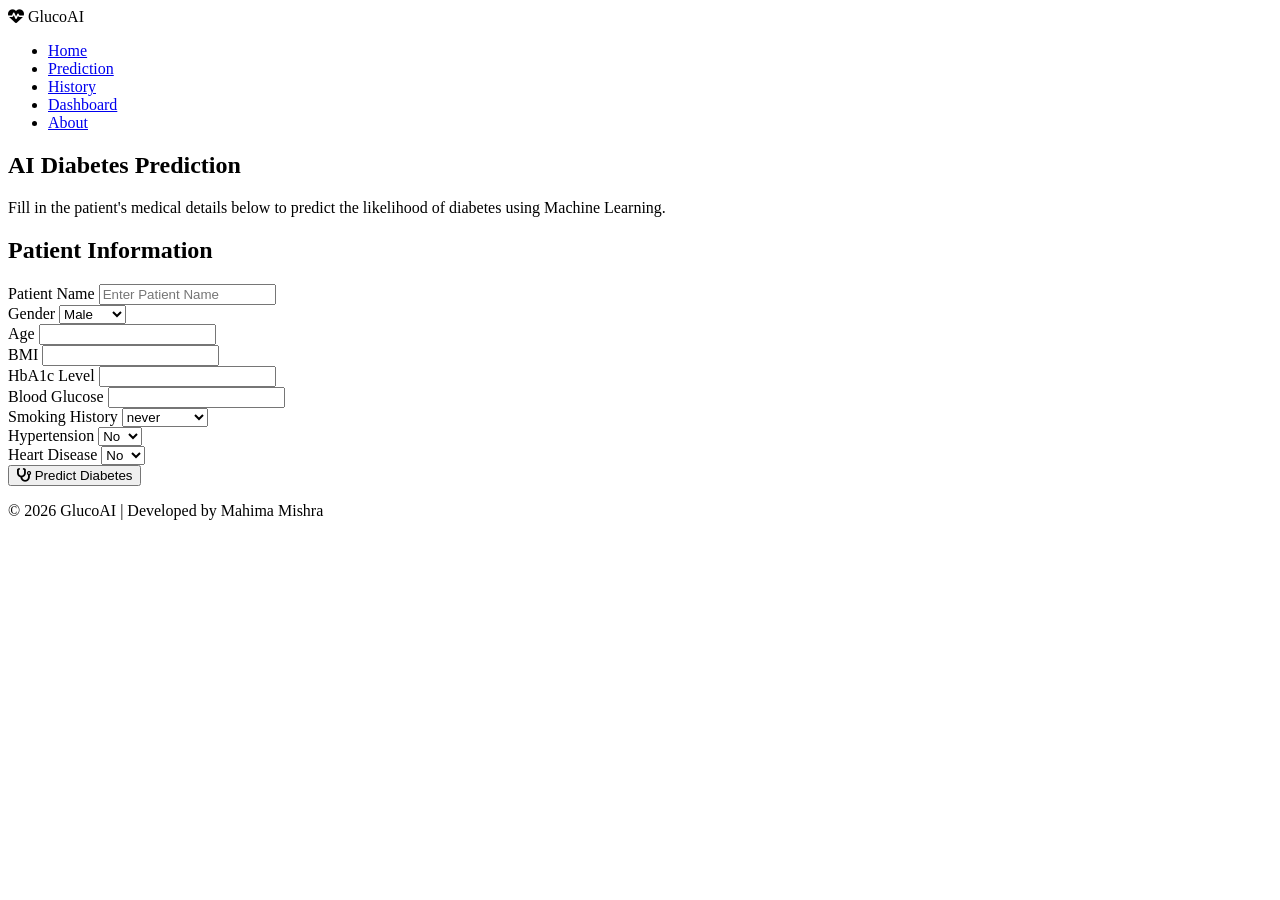
==== templates/predict.html @ 879b3b70 "Add GlucoAI diabetes prediction project" ====
<!DOCTYPE html>
<html lang="en">
<head>
<meta charset="UTF-8">
<meta name="viewport" content="width=device-width, initial-scale=1.0">
<title>Prediction | GlucoAI</title>

<link rel="stylesheet" href="{{ url_for('static', filename='style.css') }}">

<link href="https://fonts.googleapis.com/css2?family=Poppins:wght@300;400;500;600;700&display=swap" rel="stylesheet">

<link rel="stylesheet"
href="https://cdnjs.cloudflare.com/ajax/libs/font-awesome/6.7.1/css/all.min.css">

</head>

<body>

<!-- Navbar -->

<nav>

<div class="logo">
<i class="fa-solid fa-heart-pulse"></i>
GlucoAI
</div>

<ul>

<li><a href="/">Home</a></li>

<li><a href="/predict">Prediction</a></li>

<li><a href="/history">History</a></li>

<li><a href="/dashboard">Dashboard</a></li>

<li><a href="/about">About</a></li>

</ul>

</nav>

<!-- Header -->

<section class="page-title">

<h1>AI Diabetes Prediction</h1>

<p>

Fill in the patient's medical details below to predict
the likelihood of diabetes using Machine Learning.

</p>

</section>

<!-- Prediction Form -->

<section class="predict-container">

<div class="predict-card">

<h2>Patient Information</h2>

<form action="/predict" method="POST">

<div class="row">

<div class="input-box">

<label>Patient Name</label>

<input type="text"
name="name"
placeholder="Enter Patient Name"
required>

</div>

<div class="input-box">

<label>Gender</label>

<select name="gender">

<option value="Male">Male</option>

<option value="Female">Female</option>

</select>

</div>

</div>

<div class="row">

<div class="input-box">

<label>Age</label>

<input type="number"
name="age"
required>

</div>

<div class="input-box">

<label>BMI</label>

<input type="number"
step="0.1"
name="bmi"
required>

</div>

</div>

<div class="row">

<div class="input-box">

<label>HbA1c Level</label>

<input type="number"
step="0.1"
name="hba1c"
required>

</div>

<div class="input-box">

<label>Blood Glucose</label>

<input type="number"
name="glucose"
required>

</div>

</div>

<div class="row">

<div class="input-box">

<label>Smoking History</label>

<select name="smoking_history">

<option>never</option>

<option>former</option>

<option>current</option>

<option>not current</option>

<option>No Info</option>

</select>

</div>

<div class="input-box">

<label>Hypertension</label>

<select name="hypertension">

<option value="0">No</option>

<option value="1">Yes</option>

</select>

</div>

</div>

<div class="row">

<div class="input-box">

<label>Heart Disease</label>

<select name="heart_disease">

<option value="0">No</option>

<option value="1">Yes</option>

</select>

</div>

</div>

<button type="submit">

<i class="fa-solid fa-stethoscope"></i>

Predict Diabetes

</button>

</form>

</div>

</section>

<footer>

<p>

© 2026 GlucoAI | Developed by Mahima Mishra

</p>

</footer>

</body>
</html>
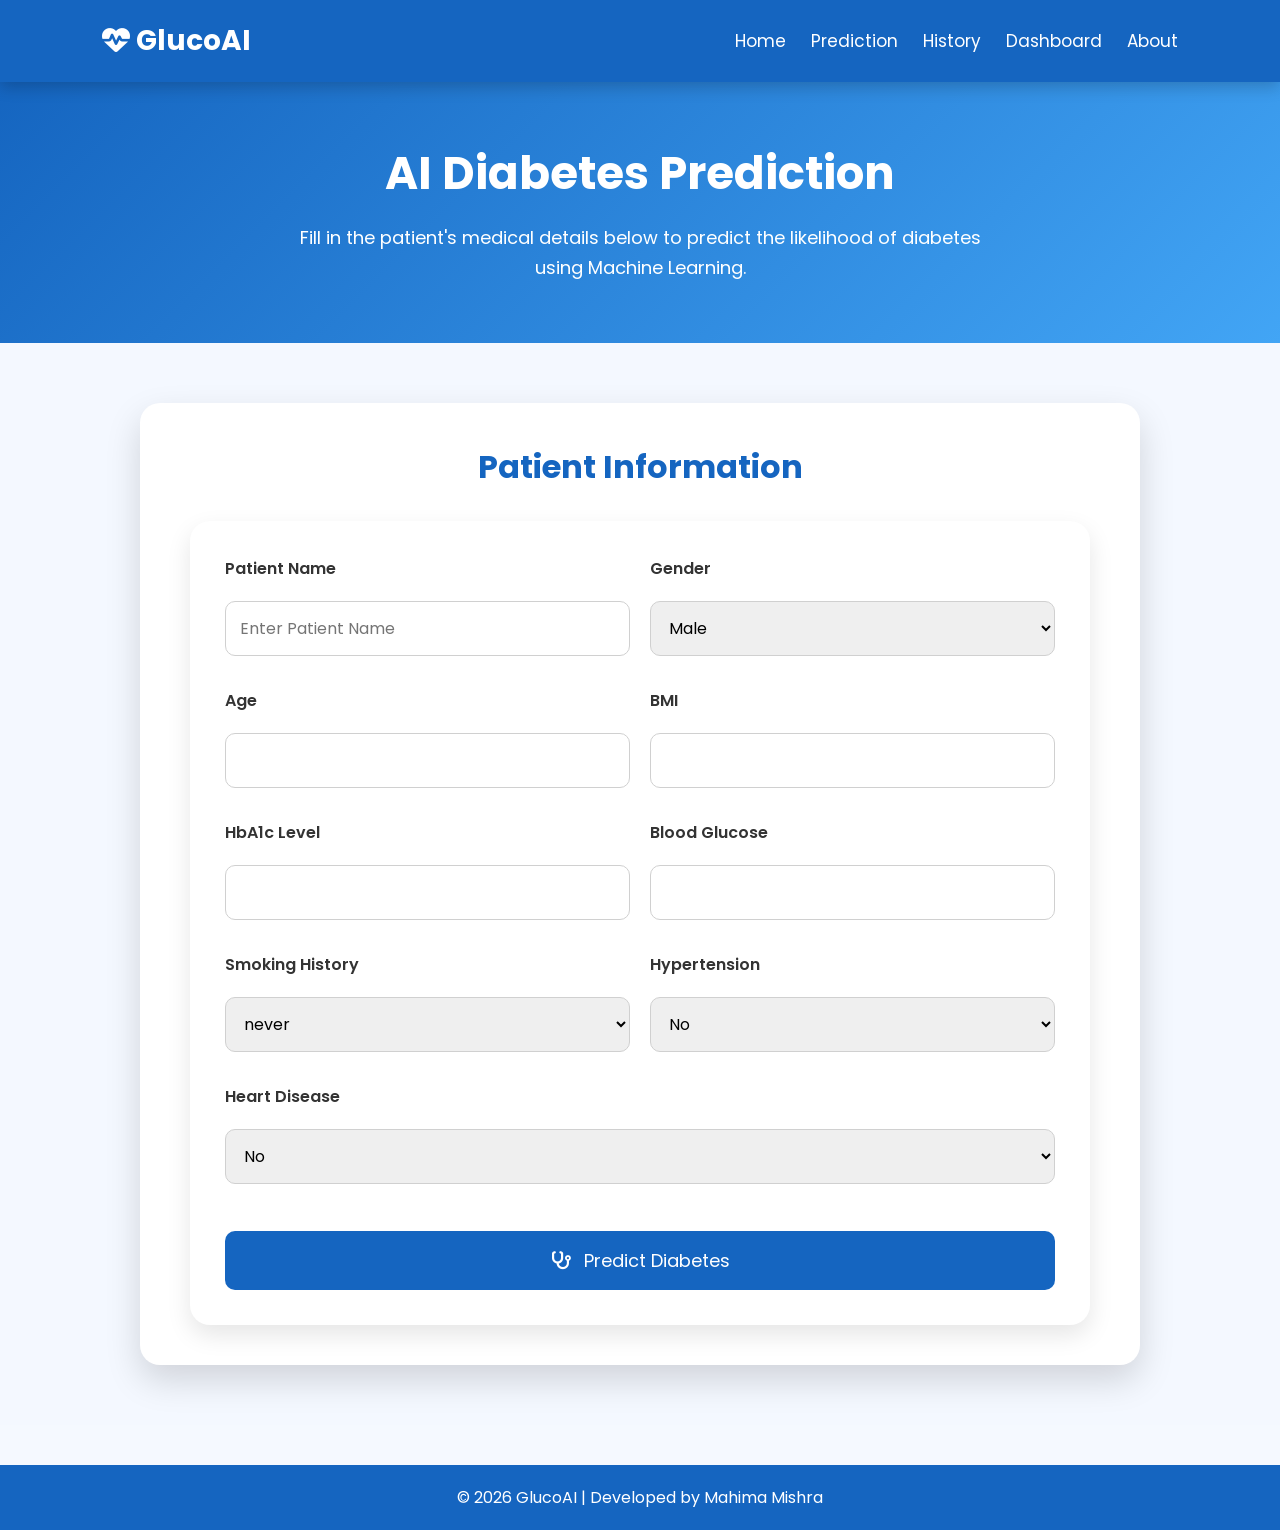
==== commit 3da03f1b: "index file changed properly" ====
--- a/templates/predict.html
+++ b/templates/predict.html
@@ -5,7 +5,8 @@
 <meta name="viewport" content="width=device-width, initial-scale=1.0">
 <title>Prediction | GlucoAI</title>
 
-<link rel="stylesheet" href="{{ url_for('static', filename='style.css') }}">
+<!-- <link rel="stylesheet" href="{{ url_for('static', filename='style.css') }}"> -->
+<link rel="stylesheet" href="../static/style.css" />
 
 <link href="https://fonts.googleapis.com/css2?family=Poppins:wght@300;400;500;600;700&display=swap" rel="stylesheet">
 
--- a/static/style.css
+++ b/static/style.css
@@ -0,0 +1,1446 @@
+*{
+    margin:0;
+    padding:0;
+    box-sizing:border-box;
+    font-family:'Poppins',sans-serif;
+    scroll-behavior:smooth;
+}
+
+body{
+    background:#f5f9ff;
+}
+
+/* Navbar */
+
+nav{
+    width:100%;
+    background:#1565C0;
+    color:white;
+    display:flex;
+    justify-content:space-between;
+    align-items:center;
+    padding:20px 8%;
+    position:fixed;
+    top:0;
+    z-index:1000;
+    box-shadow:0 5px 15px rgba(0,0,0,.2);
+}
+
+.logo{
+    font-size:28px;
+    font-weight:bold;
+}
+
+nav ul{
+    display:flex;
+    list-style:none;
+}
+
+nav ul li{
+    margin-left:25px;
+}
+
+nav ul li a{
+    color:white;
+    text-decoration:none;
+    font-size:17px;
+    transition:.3s;
+}
+
+nav ul li a:hover{
+    color:#FFD54F;
+}
+
+/* Hero */
+
+.hero{
+    min-height:100vh;
+    display:flex;
+    justify-content:space-between;
+    align-items:center;
+    padding:120px 8%;
+    background:linear-gradient(135deg,#2196F3,#42A5F5);
+    color:white;
+}
+
+.left{
+    width:50%;
+}
+
+.left h1{
+    font-size:55px;
+    margin-bottom:20px;
+}
+
+.left h1 span{
+    color:#FFEB3B;
+}
+
+.left p{
+    font-size:20px;
+    line-height:35px;
+    margin-bottom:35px;
+}
+
+.btn{
+    display:inline-block;
+    padding:15px 35px;
+    background:white;
+    color:#1565C0;
+    border-radius:50px;
+    text-decoration:none;
+    font-weight:bold;
+    transition:.3s;
+}
+
+.btn:hover{
+    transform:scale(1.05);
+}
+
+.right{
+    width:45%;
+    text-align:center;
+}
+
+.right img{
+    width:350px;
+}
+
+/* Features */
+
+.features{
+    display:grid;
+    grid-template-columns:repeat(auto-fit,minmax(220px,1fr));
+    gap:30px;
+    padding:80px 8%;
+}
+
+.box{
+    background:white;
+    padding:35px;
+    border-radius:15px;
+    text-align:center;
+    box-shadow:0 10px 25px rgba(0,0,0,.1);
+    transition:.3s;
+}
+
+.box:hover{
+    transform:translateY(-10px);
+}
+
+.box i{
+    font-size:45px;
+    color:#1565C0;
+    margin-bottom:20px;
+}
+
+.box h2{
+    margin-bottom:15px;
+}
+
+/* About */
+
+.about{
+    padding:70px 8%;
+    text-align:center;
+}
+
+.about h1{
+    color:#1565C0;
+    margin-bottom:25px;
+    font-size:40px;
+}
+
+.about p{
+    max-width:900px;
+    margin:auto;
+    line-height:35px;
+    font-size:18px;
+}
+
+/* Prediction */
+
+#predict{
+    padding:70px 8%;
+    background:#E3F2FD;
+}
+
+#predict h1{
+    text-align:center;
+    margin-bottom:40px;
+    color:#1565C0;
+}
+
+form{
+    background:white;
+    padding:35px;
+    border-radius:20px;
+    box-shadow:0 10px 25px rgba(0,0,0,.1);
+    max-width:900px;
+    margin:auto;
+}
+
+form input,
+form select{
+    width:100%;
+    padding:15px;
+    margin:12px 0;
+    border:1px solid #ccc;
+    border-radius:10px;
+    font-size:16px;
+}
+
+form button{
+    width:100%;
+    padding:16px;
+    background:#1565C0;
+    color:white;
+    border:none;
+    border-radius:10px;
+    font-size:18px;
+    cursor:pointer;
+    margin-top:15px;
+    transition:.3s;
+}
+
+form button:hover{
+    background:#0D47A1;
+}
+
+/* Result */
+
+.result{
+    margin:30px auto;
+    max-width:900px;
+    background:#E8F5E9;
+    padding:25px;
+    border-left:8px solid #2E7D32;
+    border-radius:10px;
+    text-align:center;
+}
+
+.result h2{
+    color:#2E7D32;
+    margin-bottom:10px;
+}
+
+/* Footer */
+
+footer{
+    background:#1565C0;
+    color:white;
+    text-align:center;
+    padding:25px;
+    margin-top:50px;
+}
+
+/* Mobile */
+
+@media(max-width:768px){
+
+nav{
+    flex-direction:column;
+}
+
+nav ul{
+    margin-top:15px;
+    flex-wrap:wrap;
+    justify-content:center;
+}
+
+.hero{
+    flex-direction:column;
+    text-align:center;
+}
+
+.left,
+.right{
+    width:100%;
+}
+
+.left h1{
+    font-size:38px;
+}
+
+.right img{
+    width:250px;
+    margin-top:40px;
+}
+
+}
+/* -------------------- */
+/* Prediction Page CSS  */
+/* -------------------- */
+
+.page-title{
+    margin-top:80px;
+    background:linear-gradient(135deg,#1565C0,#42A5F5);
+    color:white;
+    text-align:center;
+    padding:60px 20px;
+}
+
+.page-title h1{
+    font-size:45px;
+    margin-bottom:15px;
+}
+
+.page-title p{
+    font-size:18px;
+    max-width:700px;
+    margin:auto;
+    line-height:30px;
+}
+
+.predict-container{
+    background:#f4f8ff;
+    padding:60px 20px;
+}
+
+.predict-card{
+    width:90%;
+    max-width:1000px;
+    margin:auto;
+    background:white;
+    border-radius:20px;
+    padding:40px;
+    box-shadow:0 15px 35px rgba(0,0,0,0.15);
+}
+
+.predict-card h2{
+    text-align:center;
+    color:#1565C0;
+    margin-bottom:30px;
+    font-size:32px;
+}
+
+.row{
+    display:flex;
+    gap:20px;
+    margin-bottom:20px;
+}
+
+.input-box{
+    flex:1;
+}
+
+.input-box label{
+    display:block;
+    font-weight:600;
+    color:#333;
+    margin-bottom:8px;
+}
+
+.input-box input,
+.input-box select{
+    width:100%;
+    padding:14px;
+    border:1px solid #d0d0d0;
+    border-radius:10px;
+    font-size:16px;
+    outline:none;
+    transition:0.3s;
+}
+
+.input-box input:focus,
+.input-box select:focus{
+    border-color:#1565C0;
+    box-shadow:0 0 8px rgba(21,101,192,0.3);
+}
+
+button{
+    width:100%;
+    padding:16px;
+    background:#1565C0;
+    color:white;
+    border:none;
+    border-radius:10px;
+    font-size:18px;
+    cursor:pointer;
+    transition:0.3s;
+    margin-top:20px;
+}
+
+button:hover{
+    background:#0D47A1;
+    transform:translateY(-3px);
+}
+
+button i{
+    margin-right:8px;
+}
+
+footer{
+    background:#1565C0;
+    color:white;
+    text-align:center;
+    padding:20px;
+    font-size:16px;
+}
+
+/* Mobile */
+
+@media(max-width:768px){
+
+.row{
+    flex-direction:column;
+}
+
+.page-title h1{
+    font-size:32px;
+}
+
+.predict-card{
+    padding:25px;
+}
+
+}
+/* =====================================
+        RESULT PAGE CSS
+===================================== */
+
+.result-page{
+    padding:120px 20px 60px;
+    background:#f5f9ff;
+    min-height:100vh;
+}
+
+.result-card{
+
+    width:90%;
+    max-width:900px;
+
+    margin:auto;
+
+    background:white;
+
+    border-radius:20px;
+
+    padding:40px;
+
+    box-shadow:0 15px 35px rgba(0,0,0,.15);
+
+}
+
+.result-card h1{
+
+    text-align:center;
+
+    color:#1565C0;
+
+    margin-bottom:30px;
+
+    font-size:38px;
+
+}
+
+.safe{
+
+    background:#E8F5E9;
+
+    border-left:8px solid #2E7D32;
+
+    padding:25px;
+
+    text-align:center;
+
+    border-radius:10px;
+
+    margin-bottom:30px;
+
+}
+
+.safe i{
+
+    font-size:60px;
+
+    color:#2E7D32;
+
+    margin-bottom:15px;
+
+}
+
+.safe h2{
+
+    color:#2E7D32;
+
+    font-size:34px;
+
+}
+
+.danger{
+
+    background:#FFEBEE;
+
+    border-left:8px solid #C62828;
+
+    padding:25px;
+
+    text-align:center;
+
+    border-radius:10px;
+
+    margin-bottom:30px;
+
+}
+
+.danger i{
+
+    font-size:60px;
+
+    color:#C62828;
+
+    margin-bottom:15px;
+
+}
+
+.danger h2{
+
+    color:#C62828;
+
+    font-size:34px;
+
+}
+
+.safe h3,
+.danger h3{
+
+    margin-top:15px;
+
+    color:#444;
+
+}
+
+.info{
+
+    margin-top:30px;
+
+}
+
+.info h3{
+
+    color:#1565C0;
+
+    margin-top:20px;
+
+}
+
+.info p{
+
+    color:#444;
+
+    font-size:18px;
+
+    margin-top:8px;
+
+}
+
+.result-card h2{
+
+    color:#1565C0;
+
+    margin-top:25px;
+
+    margin-bottom:15px;
+
+}
+
+.result-card ul{
+
+    margin-left:30px;
+
+}
+
+.result-card ul li{
+
+    margin:12px 0;
+
+    font-size:17px;
+
+    color:#444;
+
+}
+
+.result-card hr{
+
+    margin:30px 0;
+
+    border:none;
+
+    height:1px;
+
+    background:#ddd;
+
+}
+
+.back-btn{
+
+    display:inline-block;
+
+    background:#1565C0;
+
+    color:white;
+
+    text-decoration:none;
+
+    padding:15px 35px;
+
+    border-radius:10px;
+
+    transition:.3s;
+
+    font-weight:600;
+
+}
+
+.back-btn:hover{
+
+    background:#0D47A1;
+
+    transform:translateY(-3px);
+
+}
+
+footer{
+
+    background:#1565C0;
+
+    color:white;
+
+    text-align:center;
+
+    padding:20px;
+
+    margin-top:50px;
+
+}
+
+@media(max-width:768px){
+
+.result-card{
+
+    padding:25px;
+
+}
+
+.result-card h1{
+
+    font-size:30px;
+
+}
+
+.safe h2,
+.danger h2{
+
+    font-size:28px;
+
+}
+
+.safe i,
+.danger i{
+
+    font-size:45px;
+
+}
+
+}
+/* =====================================
+           HISTORY PAGE
+===================================== */
+
+.history-page{
+    padding:120px 8% 60px;
+    background:#f4f8ff;
+    min-height:100vh;
+}
+
+.history-page h1{
+    text-align:center;
+    color:#1565C0;
+    font-size:42px;
+    margin-bottom:10px;
+}
+
+.history-page p{
+    text-align:center;
+    color:#666;
+    margin-bottom:35px;
+    font-size:18px;
+}
+
+.search-box{
+    display:flex;
+    justify-content:center;
+    gap:15px;
+    margin-bottom:35px;
+    flex-wrap:wrap;
+}
+
+.search-box input{
+    width:400px;
+    max-width:100%;
+    padding:14px;
+    border:1px solid #ccc;
+    border-radius:10px;
+    outline:none;
+    font-size:16px;
+}
+
+.search-box input:focus{
+    border-color:#1565C0;
+}
+
+.search-box button{
+    padding:14px 30px;
+    background:#1565C0;
+    color:white;
+    border:none;
+    border-radius:10px;
+    cursor:pointer;
+    transition:.3s;
+}
+
+.search-box button:hover{
+    background:#0D47A1;
+}
+
+table{
+    width:100%;
+    border-collapse:collapse;
+    background:white;
+    border-radius:15px;
+    overflow:hidden;
+    box-shadow:0 10px 30px rgba(0,0,0,.15);
+}
+
+thead{
+    background:#1565C0;
+    color:white;
+}
+
+th{
+    padding:18px;
+    text-align:center;
+    font-size:17px;
+}
+
+td{
+    padding:16px;
+    text-align:center;
+    border-bottom:1px solid #eee;
+}
+
+tbody tr:hover{
+    background:#E3F2FD;
+}
+
+.delete-btn{
+    display:inline-block;
+    padding:8px 16px;
+    background:#E53935;
+    color:white;
+    text-decoration:none;
+    border-radius:8px;
+    transition:.3s;
+}
+
+.delete-btn:hover{
+    background:#C62828;
+}
+
+@media(max-width:900px){
+
+.history-page{
+    overflow-x:auto;
+}
+
+table{
+    min-width:900px;
+}
+
+}
+
+@media(max-width:768px){
+
+.history-page h1{
+    font-size:32px;
+}
+
+.history-page p{
+    font-size:16px;
+}
+
+.search-box{
+    flex-direction:column;
+    align-items:center;
+}
+
+.search-box input{
+    width:100%;
+}
+
+.search-box button{
+    width:100%;
+}
+
+}
+/* =====================================
+            ABOUT PAGE
+===================================== */
+
+.about-page{
+    padding:120px 8% 60px;
+    background:#f4f8ff;
+    min-height:100vh;
+}
+
+.about-page h1{
+    text-align:center;
+    color:#1565C0;
+    font-size:45px;
+    margin-bottom:20px;
+}
+
+.intro{
+    text-align:center;
+    max-width:900px;
+    margin:auto;
+    font-size:18px;
+    color:#555;
+    line-height:30px;
+    margin-bottom:50px;
+}
+
+.about-grid{
+    display:grid;
+    grid-template-columns:repeat(auto-fit,minmax(300px,1fr));
+    gap:30px;
+}
+
+.about-card{
+    background:white;
+    border-radius:20px;
+    padding:30px;
+    box-shadow:0 10px 25px rgba(0,0,0,.12);
+    transition:.3s;
+}
+
+.about-card:hover{
+    transform:translateY(-8px);
+}
+
+.about-card i{
+    font-size:50px;
+    color:#1565C0;
+    margin-bottom:20px;
+}
+
+.about-card h2{
+    color:#1565C0;
+    margin-bottom:15px;
+}
+
+.about-card p{
+    color:#555;
+    line-height:28px;
+}
+
+.about-card ul{
+    margin-top:10px;
+    padding-left:20px;
+}
+
+.about-card ul li{
+    margin:12px 0;
+    color:#444;
+    line-height:25px;
+}
+
+footer{
+    background:#1565C0;
+    color:white;
+    text-align:center;
+    padding:20px;
+    margin-top:40px;
+}
+
+@media(max-width:768px){
+
+.about-page h1{
+    font-size:34px;
+}
+
+.intro{
+    font-size:16px;
+}
+
+.about-card{
+    padding:20px;
+}
+
+.about-card i{
+    font-size:40px;
+}
+
+}
+/* LOGIN */
+
+.login-container{
+    display:flex;
+    justify-content:center;
+    align-items:center;
+    min-height:100vh;
+    background:linear-gradient(135deg,#1565C0,#42A5F5);
+}
+
+.login-card{
+    width:400px;
+    background:white;
+    padding:40px;
+    border-radius:20px;
+    text-align:center;
+    box-shadow:0 10px 30px rgba(0,0,0,.2);
+}
+
+.login-icon{
+    font-size:60px;
+    color:#1565C0;
+    margin-bottom:20px;
+}
+
+.login-card h1{
+    color:#1565C0;
+}
+
+.login-card p{
+    color:#666;
+    margin-bottom:25px;
+}
+
+.login-card input{
+    width:100%;
+    padding:14px;
+    margin:12px 0;
+    border:1px solid #ccc;
+    border-radius:10px;
+}
+
+.login-card button{
+    width:100%;
+    padding:15px;
+    background:#1565C0;
+    color:white;
+    border:none;
+    border-radius:10px;
+    cursor:pointer;
+    font-size:17px;
+}
+
+.login-card button:hover{
+    background:#0D47A1;
+}
+/* ADMIN */
+
+.admin-panel{
+
+padding:120px 8%;
+
+background:#f4f8ff;
+
+min-height:100vh;
+
+}
+
+.admin-panel h1{
+
+text-align:center;
+
+margin-bottom:40px;
+
+color:#1565C0;
+
+}
+
+.admin-grid{
+
+display:grid;
+
+grid-template-columns:repeat(auto-fit,minmax(250px,1fr));
+
+gap:25px;
+
+}
+
+.admin-card{
+
+background:white;
+
+padding:35px;
+
+border-radius:15px;
+
+text-align:center;
+
+box-shadow:0 10px 20px rgba(0,0,0,.15);
+
+}
+
+.admin-card h2{
+
+color:#1565C0;
+
+margin-bottom:15px;
+
+}
+
+.admin-card h1{
+
+font-size:40px;
+
+color:#333;
+
+}
+/* ==========================
+RESULT PAGE
+========================== */
+
+.result-page{
+
+display:flex;
+
+justify-content:center;
+
+align-items:center;
+
+min-height:80vh;
+
+background:#f4f8ff;
+
+padding:40px;
+
+}
+
+.result-card{
+
+background:white;
+
+padding:40px;
+
+border-radius:20px;
+
+width:600px;
+
+text-align:center;
+
+box-shadow:0 10px 25px rgba(0,0,0,.15);
+
+}
+
+.result-card h1{
+
+color:#1565C0;
+
+margin-bottom:20px;
+
+}
+
+.result-card h3{
+
+margin-top:20px;
+
+color:#333;
+
+}
+
+.result-card p{
+
+margin:25px 0;
+
+color:#555;
+
+line-height:28px;
+
+}
+
+.pdf-btn{
+
+display:inline-block;
+
+padding:15px 30px;
+
+background:#E53935;
+
+color:white;
+
+text-decoration:none;
+
+border-radius:10px;
+
+font-weight:600;
+
+margin:10px;
+
+transition:.3s;
+
+}
+
+.pdf-btn:hover{
+
+background:#B71C1C;
+
+}
+
+.back-btn{
+
+display:inline-block;
+
+padding:15px 30px;
+
+background:#1565C0;
+
+color:white;
+
+text-decoration:none;
+
+border-radius:10px;
+
+font-weight:600;
+
+margin:10px;
+
+transition:.3s;
+
+}
+
+.back-btn:hover{
+
+background:#0D47A1;
+
+}
+.print-btn{
+    padding:15px 30px;
+    background:#1565C0;
+    color:white;
+    border:none;
+    border-radius:10px;
+    cursor:pointer;
+    font-size:16px;
+    margin-top:15px;
+}
+/* ==========================================
+   DASHBOARD
+========================================== */
+
+.dashboard-title{
+    text-align:center;
+    font-size:38px;
+    color:#1565C0;
+    margin:35px 0;
+    font-weight:700;
+}
+
+.cards{
+    width:90%;
+    margin:auto;
+    display:grid;
+    grid-template-columns:repeat(auto-fit,minmax(220px,1fr));
+    gap:25px;
+}
+
+.card{
+    color:#fff;
+    padding:30px;
+    border-radius:18px;
+    text-align:center;
+    box-shadow:0 10px 25px rgba(0,0,0,.15);
+    transition:.3s;
+}
+
+.card:hover{
+    transform:translateY(-8px);
+}
+
+.card i{
+    font-size:45px;
+    margin-bottom:15px;
+}
+
+.card h3{
+    margin:10px 0;
+    font-size:20px;
+}
+
+.card h1{
+    font-size:42px;
+    margin-top:10px;
+}
+
+.blue{
+    background:linear-gradient(135deg,#1976D2,#42A5F5);
+}
+
+.red{
+    background:linear-gradient(135deg,#D32F2F,#EF5350);
+}
+
+.green{
+    background:linear-gradient(135deg,#2E7D32,#66BB6A);
+}
+
+.orange{
+    background:linear-gradient(135deg,#F57C00,#FFB74D);
+}
+
+.purple{
+    background:linear-gradient(135deg,#7B1FA2,#BA68C8);
+}
+
+/* ================= CHARTS ================= */
+
+.charts{
+    width:90%;
+    margin:50px auto;
+    display:flex;
+    justify-content:center;
+    flex-wrap:wrap;
+    gap:30px;
+}
+
+.chart-box{
+    flex:1;
+    min-width:420px;
+    background:#fff;
+    padding:25px;
+    border-radius:20px;
+    box-shadow:0 8px 20px rgba(0,0,0,.15);
+}
+
+.chart-box h2{
+    text-align:center;
+    color:#1565C0;
+    margin-bottom:20px;
+}
+
+.chart-box canvas{
+    width:100% !important;
+    height:350px !important;
+}
+
+/* ================= QUICK ACTION ================= */
+
+.quick-actions{
+    width:90%;
+    margin:40px auto;
+    text-align:center;
+}
+
+.quick-actions h2{
+    color:#1565C0;
+    margin-bottom:25px;
+}
+
+.action-buttons{
+    display:flex;
+    justify-content:center;
+    flex-wrap:wrap;
+    gap:20px;
+}
+
+.action-btn{
+    text-decoration:none;
+    color:#fff;
+    background:#1565C0;
+    padding:15px 28px;
+    border-radius:10px;
+    font-size:16px;
+    font-weight:600;
+    transition:.3s;
+}
+
+.action-btn:hover{
+    background:#0D47A1;
+    transform:translateY(-3px);
+}
+
+.action-btn i{
+    margin-right:8px;
+}
+
+/* ================= STATUS CARD ================= */
+
+.status-card{
+    width:90%;
+    max-width:700px;
+    margin:40px auto;
+    background:#fff;
+    border-radius:20px;
+    padding:30px;
+    box-shadow:0 8px 20px rgba(0,0,0,.15);
+}
+
+.status-card h2{
+    color:#1565C0;
+    margin-bottom:20px;
+    text-align:center;
+}
+
+.status-card p{
+    font-size:17px;
+    padding:10px 0;
+    border-bottom:1px solid #eee;
+}
+
+.status-card p:last-child{
+    border-bottom:none;
+}
+
+/* ================= RESPONSIVE ================= */
+
+@media(max-width:768px){
+
+.chart-box{
+    min-width:100%;
+}
+
+.dashboard-title{
+    font-size:28px;
+}
+
+.card h1{
+    font-size:34px;
+}
+
+.action-buttons{
+    flex-direction:column;
+}
+
+.action-btn{
+    width:100%;
+}
+
+}
+/* ==========================================
+        MOBILE RESPONSIVE
+========================================== */
+
+@media screen and (max-width:768px){
+
+/* Navbar */
+
+nav{
+    flex-direction:column;
+    padding:15px;
+}
+
+.logo{
+    margin-bottom:15px;
+}
+
+nav ul{
+    flex-wrap:wrap;
+    justify-content:center;
+}
+
+nav ul li{
+    margin:8px 12px;
+}
+
+/* Hero */
+
+.hero{
+    flex-direction:column-reverse;
+    text-align:center;
+    padding:120px 20px 50px;
+}
+
+.left,
+.right{
+    width:100%;
+}
+
+.left h1{
+    font-size:34px;
+}
+
+.left p{
+    font-size:17px;
+    line-height:28px;
+}
+
+.right img{
+    width:220px;
+    margin-bottom:30px;
+}
+
+/* Features */
+
+.features{
+    grid-template-columns:1fr;
+}
+
+/* Prediction */
+
+.predict-card{
+    width:100%;
+    padding:25px;
+}
+
+.row{
+    flex-direction:column;
+}
+
+.input-box{
+    width:100%;
+}
+
+/* History */
+
+table{
+    display:block;
+    overflow-x:auto;
+    white-space:nowrap;
+}
+
+/* Dashboard */
+
+.cards{
+    grid-template-columns:1fr;
+}
+
+.chart-box{
+    min-width:100%;
+}
+
+.charts{
+    flex-direction:column;
+}
+
+/* Buttons */
+
+.action-buttons{
+    flex-direction:column;
+}
+
+.action-btn{
+    width:100%;
+}
+
+/* Result */
+
+.result-card{
+    width:100%;
+}
+
+/* Login */
+
+.login-card{
+    width:95%;
+}
+
+/* Admin */
+
+.admin-grid{
+    grid-template-columns:1fr;
+}
+
+}
